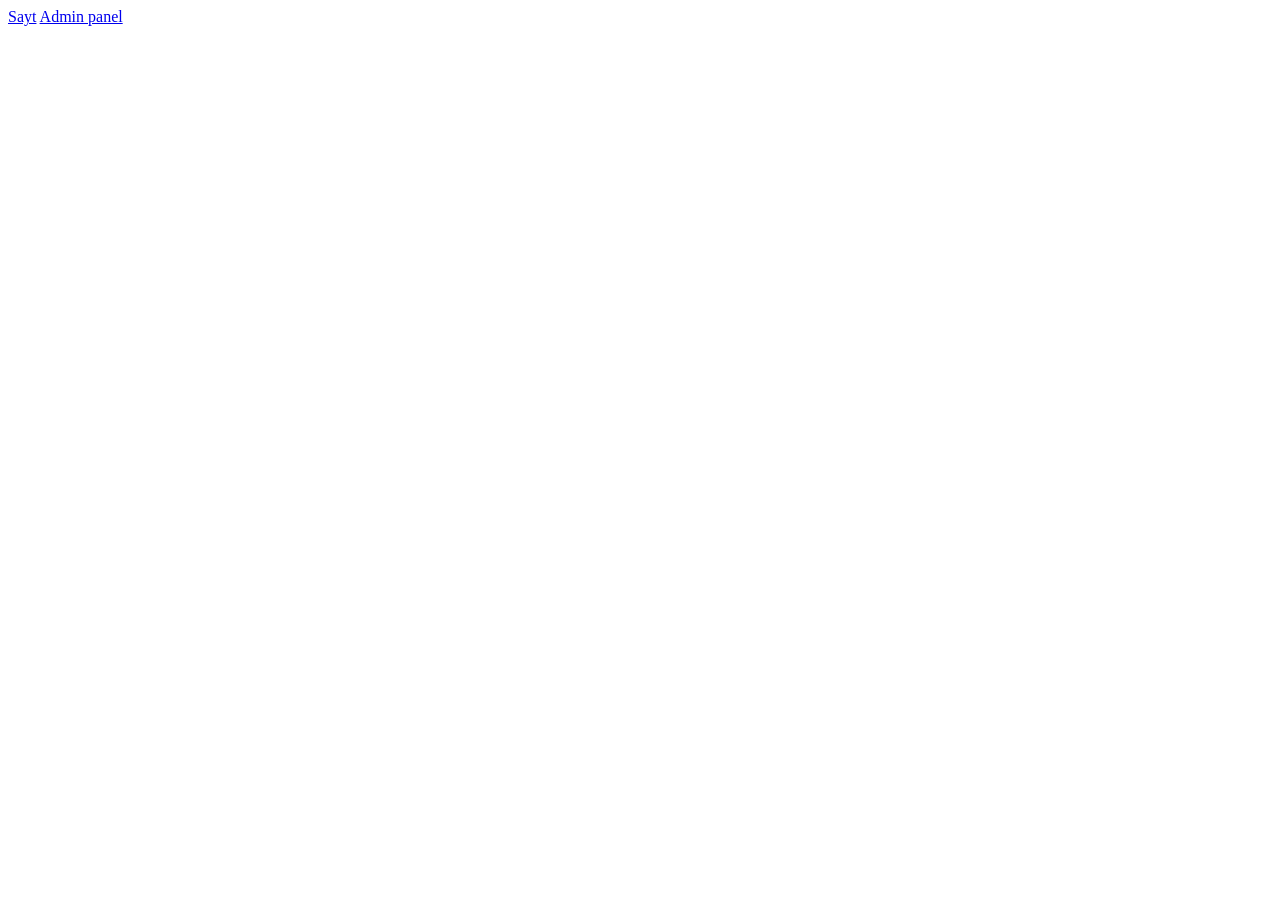
==== index.html @ 43e9fd8a "boshlang'ich tuzilma" ====
<!DOCTYPE html>
<html lang="uz">
<head>
    <meta charset="UTF-8">
    <meta name="viewport" content="width=device-width, initial-scale=1.0">
    <title>Imtihon Do'kon</title>
</head>
<body>
    <a href="/site/">Sayt</a>
    <a href="/admin/">Admin panel</a>
</body>
</html>
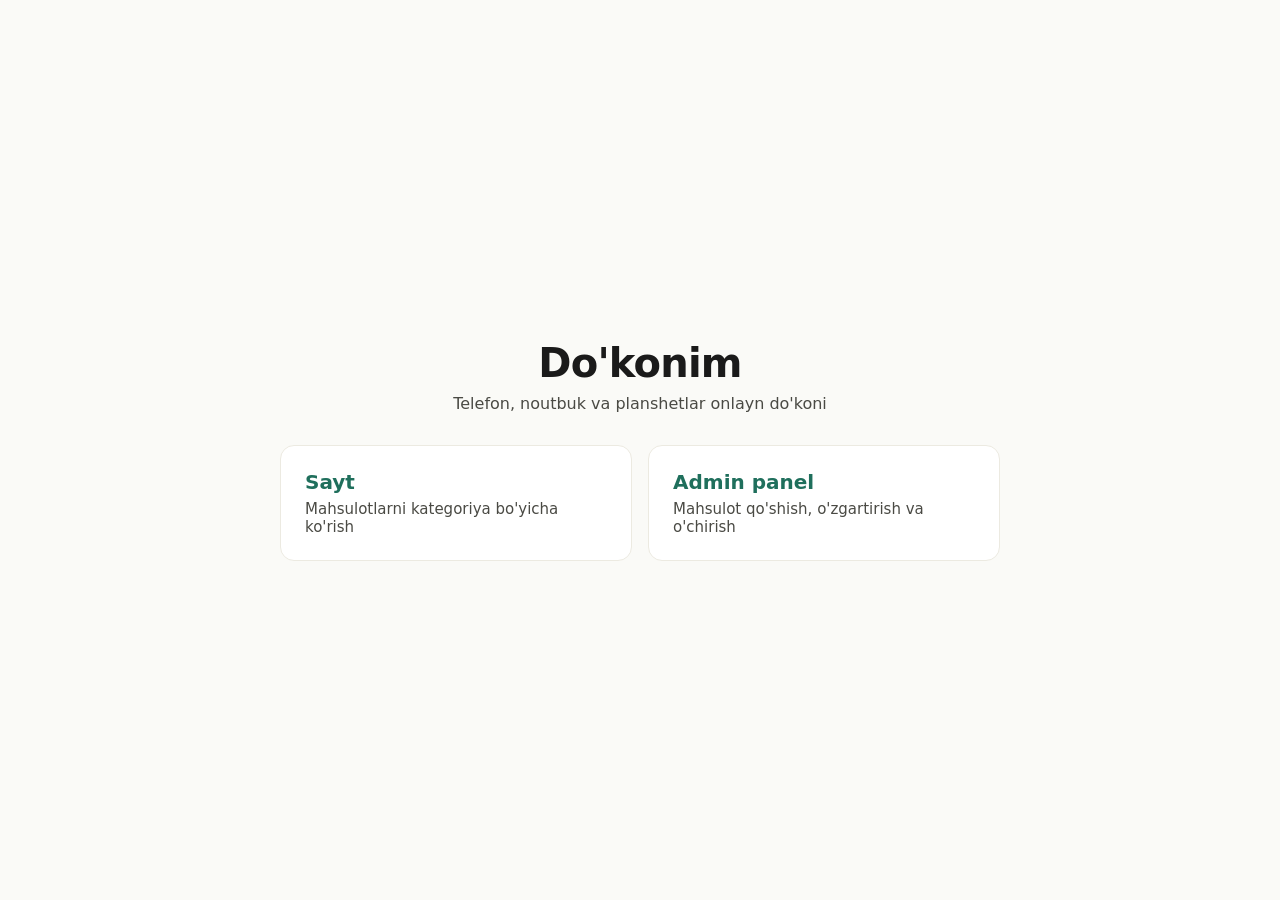
==== commit 12d93a94: "tanlov sahifasiga css berdim" ====
--- a/index.html
+++ b/index.html
@@ -3,10 +3,24 @@
 <head>
     <meta charset="UTF-8">
     <meta name="viewport" content="width=device-width, initial-scale=1.0">
+    <link rel="stylesheet" href="./css/home.css">
     <title>Imtihon Do'kon</title>
 </head>
 <body>
-    <a href="/site/">Sayt</a>
-    <a href="/admin/">Admin panel</a>
+   <main class="home">
+    <h1 class="home__title">Do'konim</h1>
+    <p class="home__text">Telefon, noutbuk va planshetlar onlayn do'koni</p>
+
+    <nav class="home__choices" aria-label="Bo'limlar">
+      <a class="choice" href="/site/">
+        <span class="choice__name">Sayt</span>
+        <span class="choice__text">Mahsulotlarni kategoriya bo'yicha ko'rish</span>
+      </a>
+      <a class="choice" href="/admin/">
+        <span class="choice__name">Admin panel</span>
+        <span class="choice__text">Mahsulot qo'shish, o'zgartirish va o'chirish</span>
+      </a>
+    </nav>
+  </main>
 </body>
 </html>
--- a/css/home.css
+++ b/css/home.css
@@ -0,0 +1,91 @@
+:root {
+  --color-bg: #FAFAF7;
+  --color-text: #1A1A1A;
+  --color-muted: #4A4A44;
+  --color-primary: #1F6F5C;
+  --color-border: #ECEAE1;
+  --radius: 14px;
+}
+
+* {
+  box-sizing: border-box;
+}
+
+body {
+  margin: 0;
+  min-height: 100vh;
+  display: grid;
+  place-items: center;
+  padding: 24px 16px;
+  background: var(--color-bg);
+  color: var(--color-text);
+  font-family: 'Inter', system-ui, sans-serif;
+}
+
+.home {
+  width: 100%;
+  max-width: 720px;
+  text-align: center;
+}
+
+.home__title {
+  margin: 0 0 8px;
+  font-size: 32px;
+  font-weight: 700;
+  letter-spacing: -0.02em;
+}
+
+.home__text {
+  margin: 0 0 32px;
+  color: var(--color-muted);
+}
+
+.home__choices {
+  display: grid;
+  gap: 16px;
+}
+
+.choice {
+  display: flex;
+  flex-direction: column;
+  gap: 6px;
+  padding: 24px;
+  background: #fff;
+  border: 1px solid var(--color-border);
+  border-radius: var(--radius);
+  color: inherit;
+  text-decoration: none;
+  text-align: left;
+  transition: border-color 0.15s;
+}
+
+.choice:hover,
+.choice:focus-visible {
+  border-color: var(--color-primary);
+}
+
+.choice:focus-visible {
+  outline: 2px solid var(--color-primary);
+  outline-offset: 2px;
+}
+
+.choice__name {
+  font-size: 20px;
+  font-weight: 600;
+  color: var(--color-primary);
+}
+
+.choice__text {
+  font-size: 15px;
+  color: var(--color-muted);
+}
+
+@media (min-width: 640px) {
+  .home__title {
+    font-size: 40px;
+  }
+
+  .home__choices {
+    grid-template-columns: repeat(2, minmax(0, 1fr));
+  }
+}
